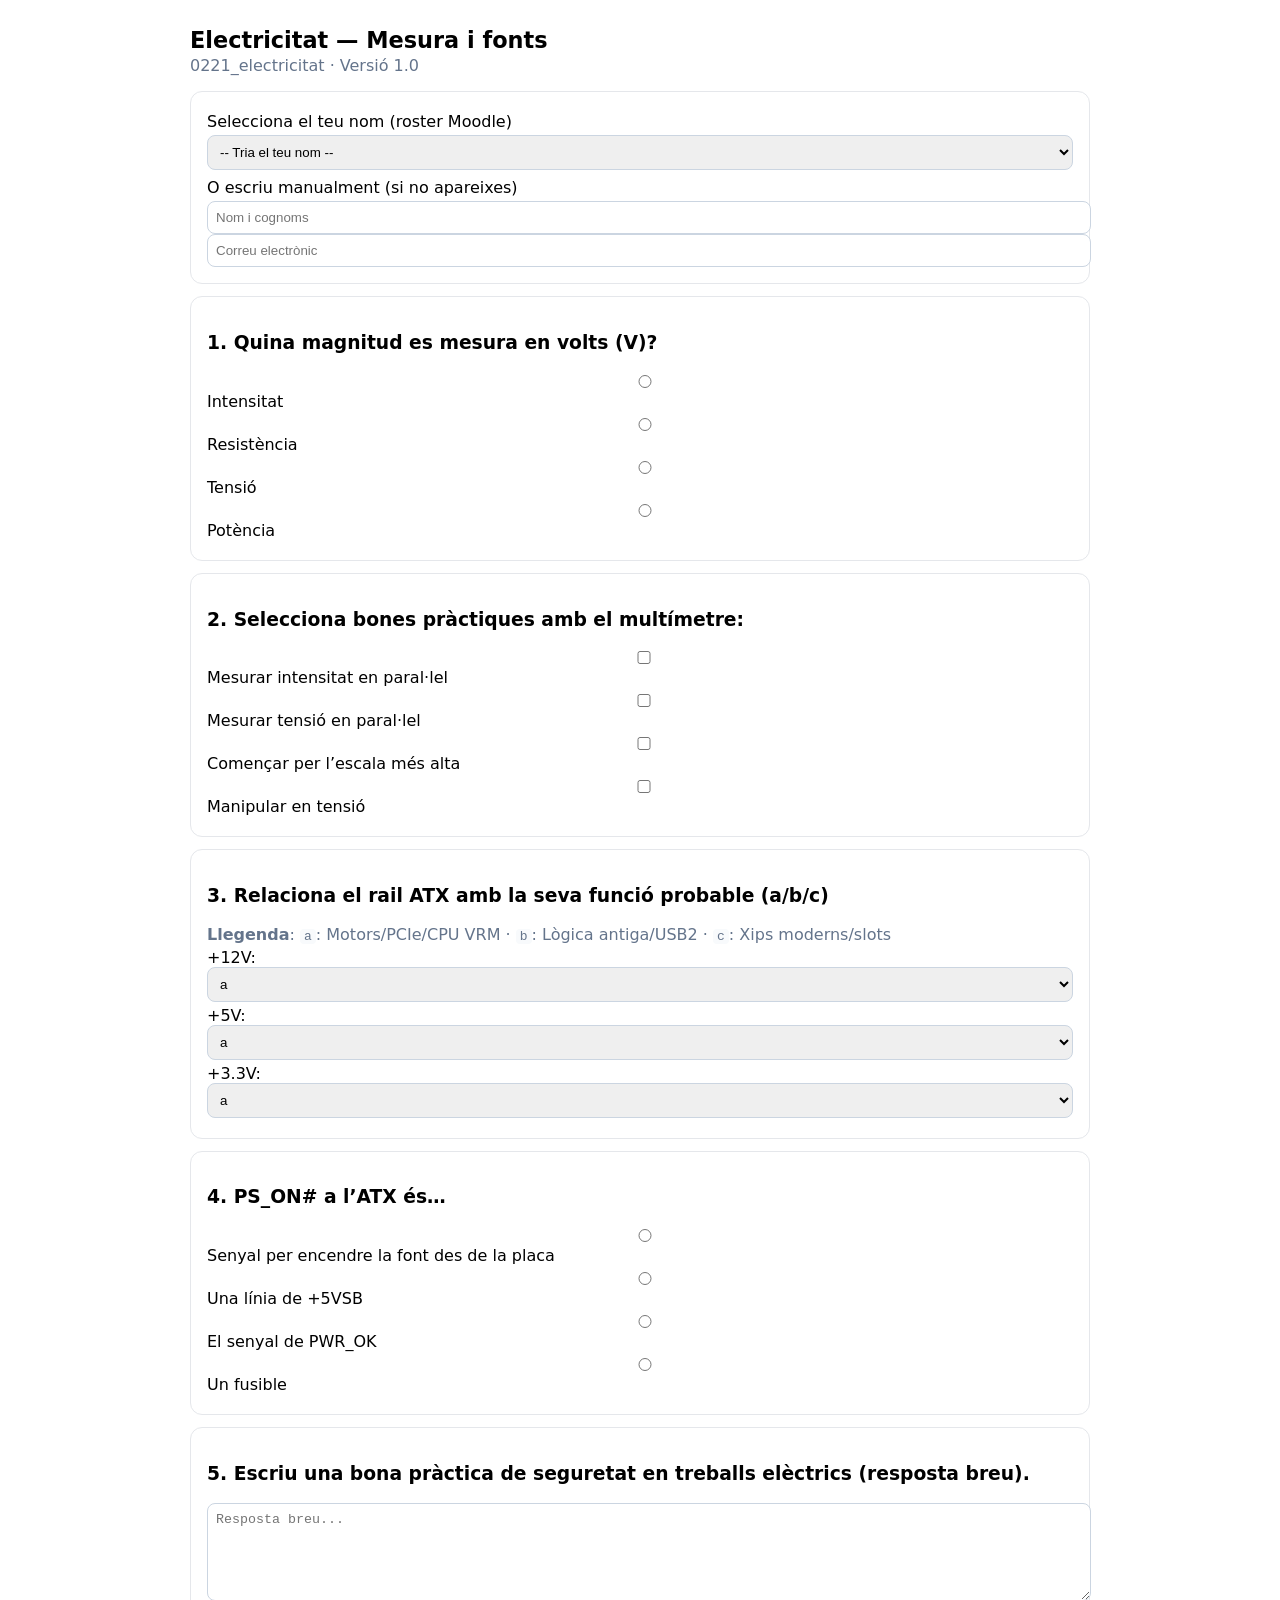
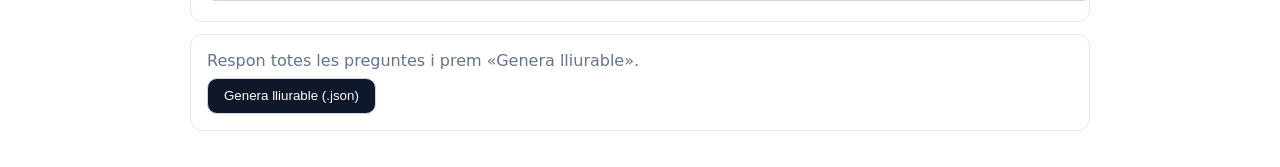
==== activitats/electricitat/activitat.html @ e7976b54 "first commit" ====
<!doctype html>
<html lang="ca">
<head>
  <meta charset="utf-8">
  <meta name="viewport" content="width=device-width, initial-scale=1.0">
  <title>Activitat</title>
  <style>
    body{font-family:system-ui,Segoe UI,Roboto,sans-serif;max-width:900px;margin:auto;padding:1.5rem;}
    header{display:flex;justify-content:space-between;align-items:center;gap:.5rem;margin-bottom:1rem}
    h1{font-size:1.4rem;margin:.2rem 0}
    .card{border:1px solid #e5e7eb;border-radius:12px;padding:1rem;margin:.75rem 0}
    .row{display:flex;gap:1rem;flex-wrap:wrap}
    label{display:block;margin:.25rem 0}
    .note{color:#64748b}
    button{padding:.6rem 1rem;border-radius:10px;border:1px solid #cbd5e1;background:#0f172a;color:white;cursor:pointer}
    select,input,textarea{width:100%;padding:.5rem;border-radius:8px;border:1px solid #cbd5e1}
    textarea{min-height:80px}
    .ok{color:#065f46}.warn{color:#92400e}.err{color:#991b1b}
    code{background:#f8fafc;padding:0 .25rem;border-radius:4px}
  </style>
</head>
<body>
<header>
  <div>
    <h1 id="titol">Activitat</h1>
    <div class="note"><span id="meta_id"></span> · Versió <span id="meta_ver"></span></div>
  </div>
  <!-- <div>
    <a href="../../tasques.html">← Índex activitats</a>
  </div> -->
</header>

<section class="card">
  <div class="row">
    <div style="flex:2 1 420px">
      <label>Selecciona el teu nom (roster Moodle)</label>
      <select id="alumne_sel"></select>
      <label style="margin-top:.5rem">O escriu manualment (si no apareixes)</label>
      <input id="nom_manual" placeholder="Nom i cognoms">
      <input id="email_manual" placeholder="Correu electrònic">
    </div>
    <!-- <div style="flex:1 1 220px">
      <label>Grup (opcional)</label>
      <input id="grup" placeholder="SMX1A / SMX1B">
      <div class="note" style="margin-top:.5rem">L'ID d'alumne és el correu.</div>
    </div> -->
  </div>
</section>

<form id="formq"></form>

<section class="card">
  <div id="feedback" class="note">Respon totes les preguntes i prem «Genera lliurable».</div>
  <div style="margin-top:.5rem" class="row">
    <button id="btn_json" type="button">Genera lliurable (.json)</button>
  </div>
</section>

<script>
async function loadJSON(u){ const r = await fetch(u); return await r.json(); }
function sha1hex(s){ const enc = new TextEncoder().encode(s); return crypto.subtle.digest('SHA-1', enc).then(b=>[...new Uint8Array(b)].map(x=>x.toString(16).padStart(2,'0')).join('')); }
function emailFromSelect(){ const sel = document.getElementById('alumne_sel'); return sel.value || document.getElementById('email_manual').value.trim(); }
function nameFromSelect(){ const sel = document.getElementById('alumne_sel'); if(sel.value){ return sel.options[sel.selectedIndex].dataset.name||""; } return document.getElementById('nom_manual').value.trim(); }
function attemptsKey(DEF){ return `attempts:${DEF.meta.activitat}:${emailFromSelect()}`; }

function renderQuestions(DEF){
  document.getElementById("titol").textContent = DEF.meta.titol || "Activitat";
  document.getElementById("meta_id").textContent = DEF.meta.activitat;
  document.getElementById("meta_ver").textContent = DEF.meta.versio || "1.0";
  const form = document.getElementById("formq"); form.innerHTML="";
  DEF.preguntes.forEach((q, idx)=>{
    const wrap = document.createElement("section"); wrap.className="card";
    const h = document.createElement("h3"); h.textContent = (idx+1)+". "+q.prompt; wrap.appendChild(h);
    if(q.type==="single"){
      q.options.forEach((opt,i)=> wrap.insertAdjacentHTML("beforeend", `<label><input type="radio" name="${q.id}" value="${i}"> ${opt}</label>`));
    }else if(q.type==="multi"){
      q.options.forEach((opt,i)=> wrap.insertAdjacentHTML("beforeend", `<label><input type="checkbox" name="${q.id}" value="${i}"> ${opt}</label>`));
    }else if(q.type==="match"){
      if(q.legend){ wrap.insertAdjacentHTML("beforeend", "<div class='note'><b>Llegenda</b>: "+Object.entries(q.legend).map(([k,v])=>`<code>${k}</code>: ${v}`).join(" · ")+"</div>"); }
      q.pairs.forEach(p=> wrap.insertAdjacentHTML("beforeend", `<label>${p.left}: <select name="${q.id}:${p.left}">`+p.choices.map(c=>`<option value="${c}">${c}</option>`).join("")+`</select></label>`));
    }else if(q.type==="short"){
      wrap.insertAdjacentHTML("beforeend", `<textarea name="${q.id}" maxlength="${q.maxlength||200}" placeholder="Resposta breu..."></textarea>`);
    }
    form.appendChild(wrap);
  });
}
function getAnswers(DEF){
  const data = {};
  DEF.preguntes.forEach(q=>{
    if(q.type==="single"){
      const v = document.querySelector(`input[name="${q.id}"]:checked`); data[q.id] = v ? parseInt(v.value) : null;
    }else if(q.type==="multi"){
      data[q.id] = [...document.querySelectorAll(`input[name="${q.id}"]:checked`)].map(el=>parseInt(el.value));
    }else if(q.type==="match"){
      const out = {}; q.pairs.forEach(p=>{ const sel=document.querySelector(`select[name="${q.id}:${p.left}"]`); out[p.left] = sel?sel.value:null; }); data[q.id] = out;
    }else if(q.type==="short"){
      const ta = document.querySelector(`textarea[name="${q.id}"]`); data[q.id] = (ta?.value||"").trim();
    }
  }); return data;
}
function score(DEF, KEY, answers){
  const weights = KEY.avaluacio?.ponderacions || {};
  let totalW=0, score=0;
  DEF.preguntes.forEach(q=>{
    const w = (typeof weights[q.id]==="number")?weights[q.id]:1; totalW+=w;
    const corr = KEY.respostes_correctes[q.id]; const ans = answers[q.id];
    if(q.type==="single"){ if(ans!==null && ans===corr) score+=w; }
    else if(q.type==="multi"){ if(Array.isArray(ans)&&Array.isArray(corr)){ const ok = ans.length===corr.length && ans.every(v=>corr.includes(v)); if(ok) score+=w; } }
    else if(q.type==="match"){ const keys=Object.keys(corr||{}); const ok = keys.every(k=>ans&&ans[k]===corr[k]); if(ok) score+=w; }
    else if(q.type==="short"){
      const kw = KEY.avaluacio?.rubriques_q5 || {};
      const text = (ans||"").toLowerCase();
      let good=false; if(q.id in kw){ const arr=kw[q.id]; good = Array.isArray(arr)&&arr.some(k=>text.includes(k)); } else { good = text.length>5; }
      if(good) score+=w;
    }
  });
  const grade10 = totalW ? Math.round((score/totalW)*1000)/100 : 0;
  return {score,totalW,grade10};
}
function penalized(grade, DEF){
  const penal = Number(localStorage.getItem('penalitzacio') || "0.10");
  let attempts = Number(localStorage.getItem(attemptsKey(DEF)) || "0");
  attempts += 1; localStorage.setItem(attemptsKey(DEF), String(attempts));
  const factor = Math.max(0, 1 - penal*(attempts-1));
  return {attempt_index: attempts, factor, shown: attempts>1? Math.round(grade*factor)/1 : grade};
}

let DEF, KEY, ROSTER;
async function init(){
  [DEF, KEY, ROSTER] = await Promise.all([
    loadJSON("def_activitat.json"),
    loadJSON("clau_respostes.json"),
    loadJSON("../../alumnes/dades_alumnes.json").catch(()=>({alumnes:[[]]}))
  ]);
  renderQuestions(DEF);
  const sel = document.getElementById('alumne_sel');
  sel.innerHTML = '<option value="">-- Tria el teu nom --</option>';
  (ROSTER.alumnes?.[0]||[]).forEach(st=>{
    const opt = document.createElement('option');
    opt.value = st.email; opt.textContent = `${st.lastname}, ${st.firstname} — ${st.email}`; opt.dataset.name = `${st.firstname} ${st.lastname}`; sel.appendChild(opt);
  });
}
init();

document.getElementById('btn_json').addEventListener('click', async ()=>{
  const answers = getAnswers(DEF);
  const {grade10} = score(DEF, KEY, answers);
  const {attempt_index, factor, shown} = penalized(grade10, DEF);
  const email = emailFromSelect(); const nom = nameFromSelect();
  if(!email){ document.getElementById('feedback').innerHTML = '<span class="err">Falta el correu.</span>'; return; }
  const now = new Date().toISOString();
  const payload = {
    meta: { activitat: DEF.meta.activitat, versio: DEF.meta.versio||"1.0", timestamp: now, attempt_index },
    alumne: { email, firstname: nom.split(' ')[0]||"", lastname: nom.split(' ').slice(1).join(' '), grup: document.getElementById('grup').value||"" },
    respostes: answers
  };
  const txt = JSON.stringify(payload); const checksum = await sha1hex(txt); payload.checksum = checksum;
  const email_hash = (await sha1hex(email)).slice(0,8);
  const fname = `SMX-${DEF.meta.activitat}_${(payload.alumne.lastname||'').replace(/\\s+/g,'')}_${(payload.alumne.firstname||'')}_${email_hash}_${checksum.slice(0,8)}.json`;
  const blob = new Blob([JSON.stringify(payload,null,2)], {type:'application/json'});
  const a = document.createElement('a'); a.href = URL.createObjectURL(blob); a.download = fname; a.click();
  const msg = attempt_index>1 ? `Nota (amb penalització ${Math.round(factor*100)}%): <b>${shown}</b> / 10` : `Nota (bruta): <b>${shown}</b> / 10`;
  document.getElementById('feedback').innerHTML = `<span class="ok">Lliurable generat.</span> ${msg} · <span class="note">La nota oficial es calcula amb el corrector.</span>`;
});
</script>
</body>
</html>
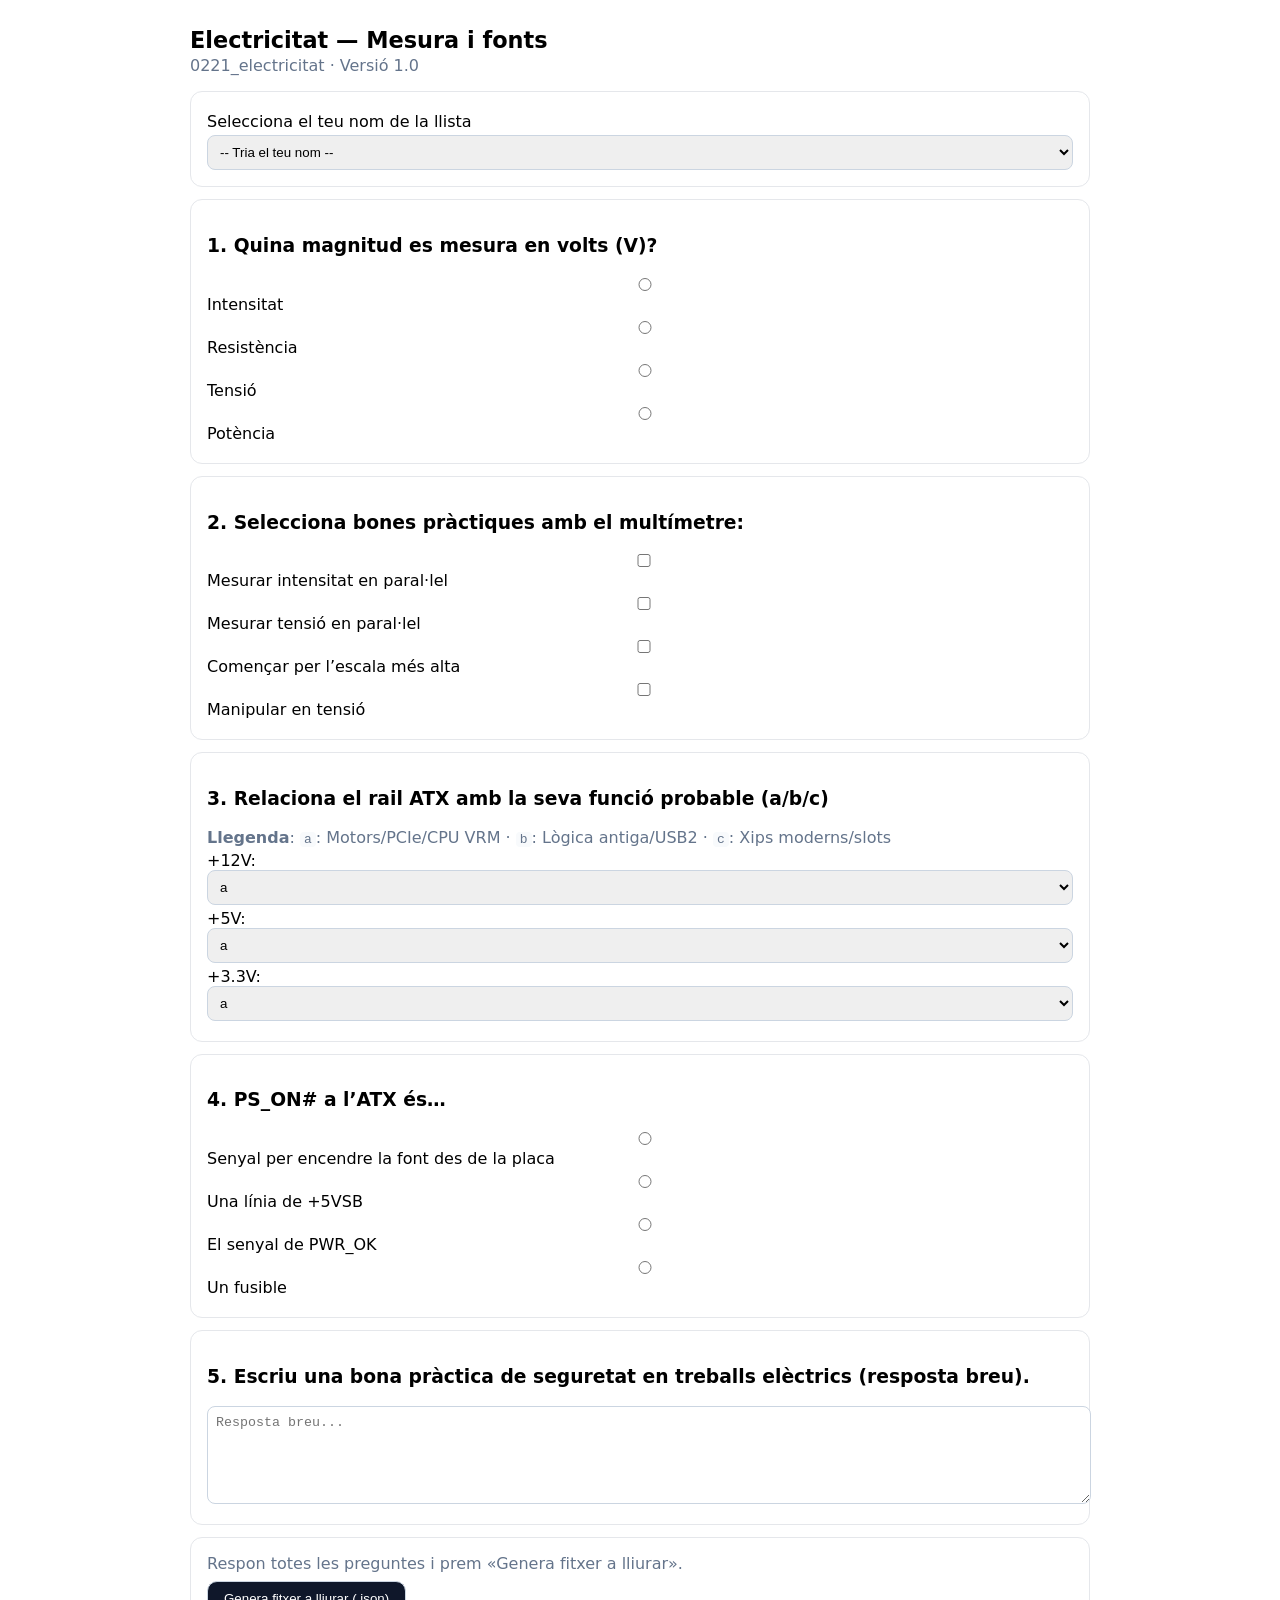
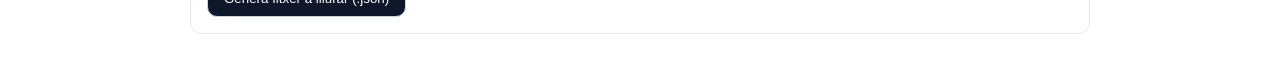
==== commit 904c46d8: "add activitats/electricitat/activitat.html !" ====
--- a/activitats/electricitat/activitat.html
+++ b/activitats/electricitat/activitat.html
@@ -33,26 +33,18 @@
 <section class="card">
   <div class="row">
     <div style="flex:2 1 420px">
-      <label>Selecciona el teu nom (roster Moodle)</label>
+      <label>Selecciona el teu nom de la llista</label>
       <select id="alumne_sel"></select>
-      <label style="margin-top:.5rem">O escriu manualment (si no apareixes)</label>
-      <input id="nom_manual" placeholder="Nom i cognoms">
-      <input id="email_manual" placeholder="Correu electrònic">
     </div>
-    <!-- <div style="flex:1 1 220px">
-      <label>Grup (opcional)</label>
-      <input id="grup" placeholder="SMX1A / SMX1B">
-      <div class="note" style="margin-top:.5rem">L'ID d'alumne és el correu.</div>
-    </div> -->
   </div>
 </section>
 
 <form id="formq"></form>
 
 <section class="card">
-  <div id="feedback" class="note">Respon totes les preguntes i prem «Genera lliurable».</div>
+  <div id="feedback" class="note">Respon totes les preguntes i prem «Genera fitxer a lliurar».</div>
   <div style="margin-top:.5rem" class="row">
-    <button id="btn_json" type="button">Genera lliurable (.json)</button>
+    <button id="btn_json" type="button">Genera fitxer a lliurar (.json)</button>
   </div>
 </section>
 
@@ -151,7 +143,7 @@
   const now = new Date().toISOString();
   const payload = {
     meta: { activitat: DEF.meta.activitat, versio: DEF.meta.versio||"1.0", timestamp: now, attempt_index },
-    alumne: { email, firstname: nom.split(' ')[0]||"", lastname: nom.split(' ').slice(1).join(' '), grup: document.getElementById('grup').value||"" },
+    alumne: { email, firstname: nom.split(' ')[0]||"", lastname: nom.split(' ').slice(1).join(' '), grup: (document.getElementById('grup')?.value||"") },
     respostes: answers
   };
   const txt = JSON.stringify(payload); const checksum = await sha1hex(txt); payload.checksum = checksum;
@@ -160,7 +152,7 @@
   const blob = new Blob([JSON.stringify(payload,null,2)], {type:'application/json'});
   const a = document.createElement('a'); a.href = URL.createObjectURL(blob); a.download = fname; a.click();
   const msg = attempt_index>1 ? `Nota (amb penalització ${Math.round(factor*100)}%): <b>${shown}</b> / 10` : `Nota (bruta): <b>${shown}</b> / 10`;
-  document.getElementById('feedback').innerHTML = `<span class="ok">Lliurable generat.</span> ${msg} · <span class="note">La nota oficial es calcula amb el corrector.</span>`;
+  document.getElementById('feedback').innerHTML = `<span class="ok">Document per lliurar generat.</span> ${msg} · <span class="note">La nota oficial es calcula amb el corrector.</span>`;
 });
 </script>
 </body>
